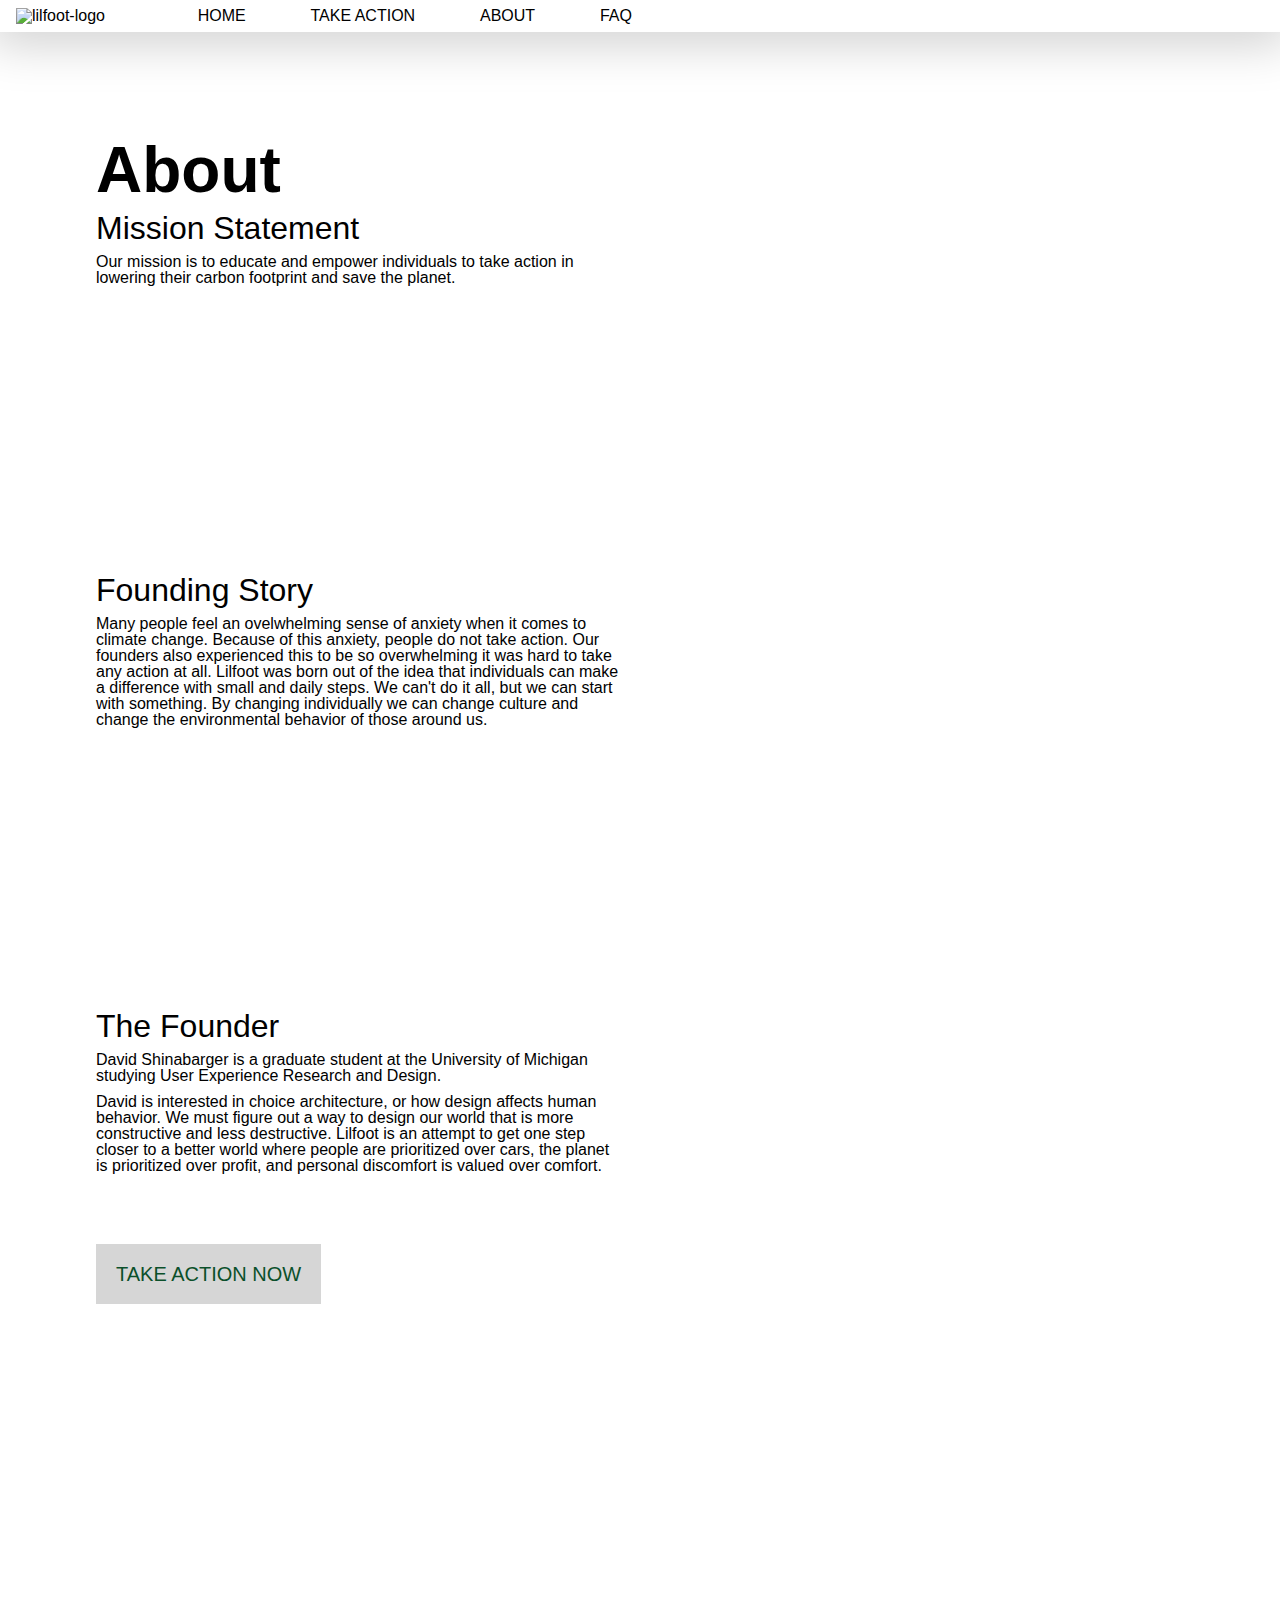
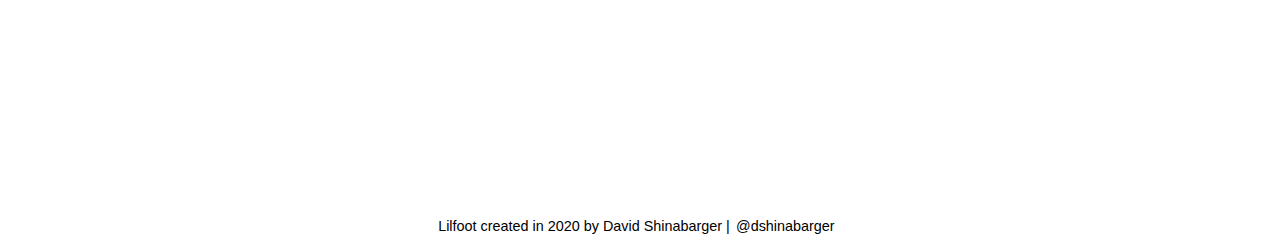
==== about.html @ d41a22e3 "Update about.html" ====
<!DOCTYPE html>
<html lang="en" dir="ltr">
    <head>
        <meta charset="utf-8">
        <link rel="stylesheet" type="text/css" href="css/html5reset.css">
        <link rel="stylesheet" type="text/css" href="css/style.css">
        <title>About</title>
    </head>
    <body>
        <header class="header-shadow">

            <nav>
                <img id='lilfootlogo' src="img/lilfootlogo.png" alt="lilfoot-logo">
                <a href="index.html">HOME</a>
                <a href="takeaction.html">TAKE ACTION</a>
                <a href="about.html">ABOUT</a>
                <a href="index.html">FAQ</a>
            </nav>

        </header>

        <div class="container">
            <div class="textsection">
                <h1>About</h1>
                <h2>Mission Statement</h2>
                <h3>Our mission is to educate and empower individuals to take action in lowering their carbon footprint and save the planet.</h3>
            </div>
            <div class="textsection">
                <h2>Founding Story</h2>
                <h3>Many people feel an ovelwhelming sense of anxiety when it comes to climate change. Because of this anxiety, people do not take action. Our founders also experienced this to be so overwhelming it was hard to take any action at all. Lilfoot was
                    born out of the idea that individuals can make a difference with small and daily steps. We can't do it all, but we can start with something. By changing individually we can change culture and change the environmental behavior of those around us.
                </h3>
            </div>
            <div class="textsection">
                <h2>The Founder</h2>
                <h3>David Shinabarger is a graduate student at the University of Michigan studying User Experience Research and Design.
                </h3>
                <h3>David is interested in choice architecture, or how design affects human behavior. We must figure out a way to design our world that is more constructive and less destructive. Lilfoot is an attempt to get one step closer to a better world where
                    people are prioritized over cars, the planet is prioritized over profit, and personal discomfort is valued over comfort.
                </h3>
                <a href="takeaction.html" class="buttons">TAKE ACTION NOW</a>
            </div>

        </div>

        <footer>
            <p>Lilfoot created in 2020 by David Shinabarger |
                <a id="footertwitterthing" href="https://twitter.com/dshinabarger">@dshinabarger</a>
            </p>
        </footer>

    </body>
</html>
---- css/style.css ----
body {
    font-family: 'Muli', sans-serif;
}

header {
    width: auto;
    overflow: auto;
    margin-top: 0;
    margin-bottom: 0;
    padding-top: 2em;
    padding-bottom: 2em;
    vertical-align: middle;
}

nav {
    display: flex;
    flex-direction: column;
    justify-content: space-between;
    align-items: center;
    flex-wrap: wrap;
    justify-content: space-between;
}

#mainheaderol {
    text-align: center;
}

h1, h2, h3 {
    margin-top: 10px;
    margin-bottom: 10px;
}

h1 {
    font-size: 400%;
    font-weight: 900;
}

h2, #welcometo {
    font-size: 200%;
    font-weight: 500;
}

h3, #homepageinfo {
    font-size: 100%;
    font-weight: 100;
}

a {
    text-decoration: none;
    color: black;
    padding: .5em;
}

a:hover {
    color: blue;
}

div {}

#lilfootlogo {
    height: 20%;
    width: 20%;
    vertical-align: middle;
}

#pollutedcity {
    background-image: url("../img/massimiliano-morosinotto--6hvB84fyYA-unsplash.jpg");
    background-size: cover;
    background-position: center;
    background-blend-mode: lighten;
}

#result {
    background-image: url("../img/alec-cooks-AWmFldiADCo-unsplash.jpg");
    background-size: cover;
    background-position: center;
    background-blend-mode: lighten;
}

#footertwitterthing {
    margin-left: -5px;
}

.horizontalsection {
    height: 30em;
    width: inherit;
    margin: 0;
}

.header-shadow {
    box-shadow: 0px 0px 50px 10px #ccc;
}

.shadow {
    box-shadow: 0px 0px 5px 5px #ccc;
}

.textsection {
    margin-top: 5em;
    margin-left: 2em;
    margin-right: 2em;
    padding: 1em;
    background: white;
    font: black;
}

.container {
    display: grid;
    grid-template-rows: repeat(4, 1fr);
}

.buttons {
    transition-duration: 0.3s;
    text-align: center;
    display: inline-block;
    weight: 500;
    padding: 1em;
    margin-top: 3em;
    margin-bottom: 1em;
    font-size: 125%;
    background-color: #D6D6D6;
    color: #0B502A;
}

.buttons:hover {
    background-color: #0B502A;
    color: white;
}

footer {
    font-size: 90%;
    bottom: 0;
    display: grid;
    text-align: center;
    margin-top: 3em;
}

.takeactiongrid {
    display: flex;
    flex-wrap: wrap;
    margin-top: -60em;
    margin-left: 2%;
    align-items: center;
    align-content: center;
    align-self: center;
    color: white;
}

.griditem {
    width: 100%;
    position: relative;
    flex-wrap: wrap;
    background-color: #083A1F;
    font-size: 100%;
    margin-top: .5em;
    margin-left: .5em;
    padding: 1em;
    height: 15em;
    display: grid;
    grid-template-rows: 1fr 1fr 1fr;
}

.icon {
    bottom: 0;
    height: 7em;
}


/*BEGIN TABLET VIEW
**************
**************
************** */

@media (min-width: 700px) and (max-width: 1024px) {
    nav {
        display: flex;
        flex-direction: row;
        justify-content: space-between;
        align-items: center;
        flex-wrap: wrap;
        margin-left: 1em;
        margin-right: 12em;
        justify-content: space-between;
        padding-right: 5em;
    }
    header {
        width: auto;
        overflow: auto;
        margin-top: 0;
        margin-bottom: 0;
        padding: 0;
        vertical-align: middle;
    }
    .textsection {
        margin-top: 5em;
        margin-left: 5em;
        margin-right: 25em;
        padding-top: 1em;
        padding-bottom: 1em;
    }
    .takeactiongrid {
        display: flex;
        flex-wrap: wrap;
        margin-top: -15em;
        margin-left: 2%;
        align-items: center;
        align-content: center;
        align-self: center;
        color: white;
    }
    .griditem {
        width: 28%;
        position: relative;
        flex-wrap: wrap;
        background-color: #083A1F;
        font-size: 100%;
        margin-top: .5em;
        margin-left: .5em;
        padding: 1em;
        height: 15em;
        display: grid;
        grid-template-rows: 1fr 1fr 1fr;
    }
}


/*BEGIN DESKTOP VIEW
**************
**************
************** */

@media (min-width: 1024px) {
    nav {
        display: flex;
        flex-direction: row;
        justify-content: space-between;
        align-items: center;
        flex-wrap: wrap;
        justify-content: space-between;
        padding-right: 10em;
        margin-right: 30em;
        margin-left: 1em;
    }
    header {
        width: auto;
        overflow: auto;
        margin-top: 0;
        margin-bottom: 0;
        padding: 0;
        vertical-align: middle;
    }
    .textsection {
        margin-left: 5em;
        margin-right: 40em;
        padding-top: 1em;
        padding-bottom: 1em;
    }
    .takeactiongrid {
        display: flex;
        flex-wrap: wrap;
        margin-top: -20em;
        margin-left: 2%;
        align-items: center;
        align-content: center;
        align-self: center;
        color: white;
    }
    .griditem {
        width: 29%;
        position: relative;
        flex-wrap: wrap;
        background-color: #083A1F;
        font-size: 100%;
        margin-top: .5em;
        margin-left: .5em;
        padding: 1em;
        height: 15em;
    }
}
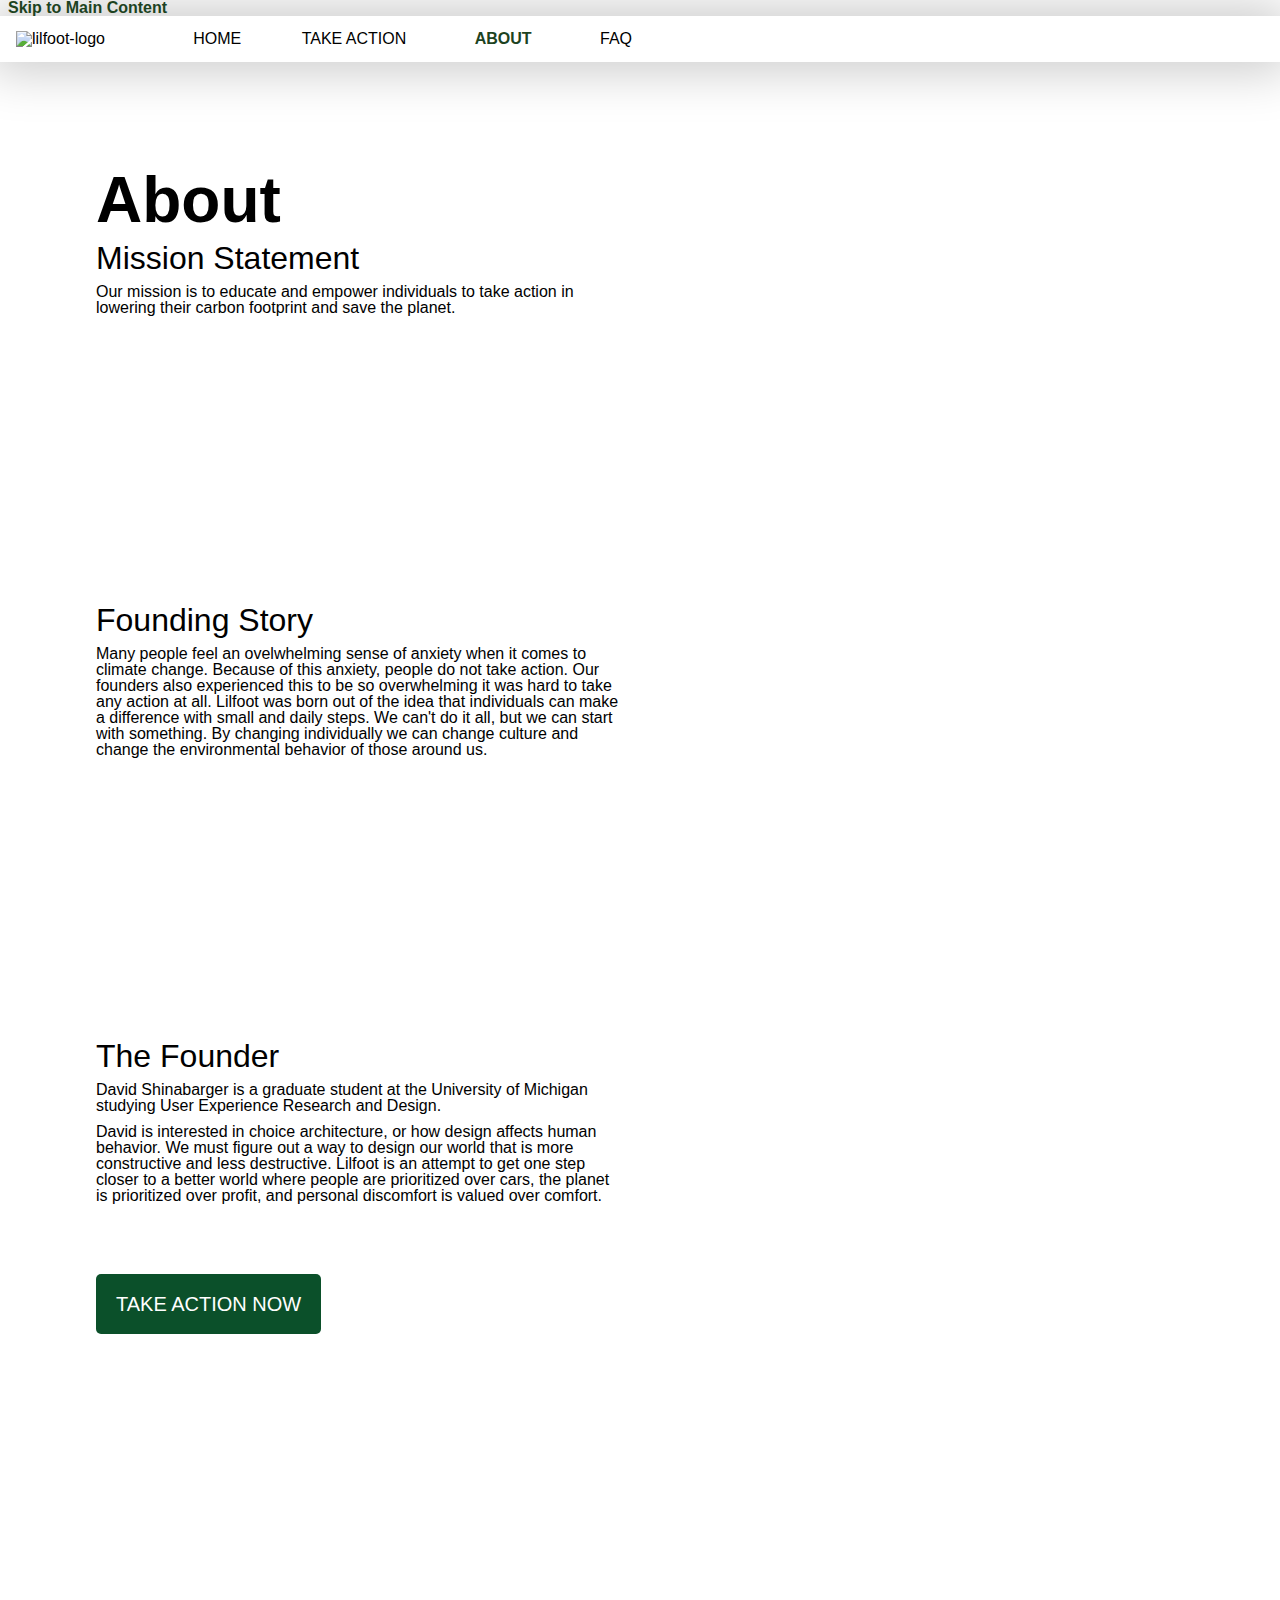
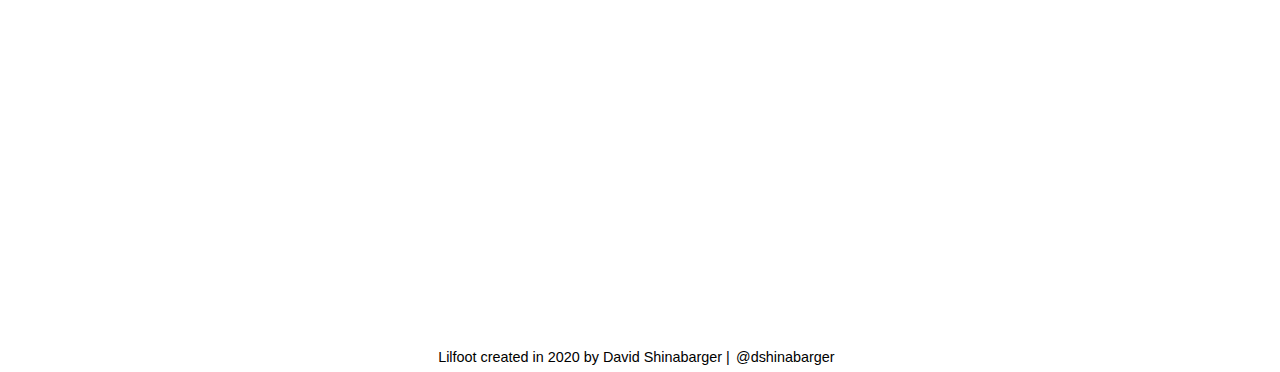
==== commit 6f6617b2: "Update about.html" ====
--- a/about.html
+++ b/about.html
@@ -7,46 +7,61 @@
         <title>About</title>
     </head>
     <body>
+
+        <a class="skip" href="#skip">Skip to Main Content</a>
+
         <header class="header-shadow">
 
             <nav>
                 <img id='lilfootlogo' src="img/lilfootlogo.png" alt="lilfoot-logo">
                 <a href="index.html">HOME</a>
                 <a href="takeaction.html">TAKE ACTION</a>
-                <a href="about.html">ABOUT</a>
+                <div class="dropdown">
+                    <button id="active" class="dropbtn">ABOUT
+                        <i class="fa fa-caret-down"></i>
+                    </button>
+                    <div class="dropdown-content">
+                        <a href="about.html">ABOUT</a>
+                        <a href="FAQ.html">CONTACT</a>
+                    </div>
+                </div>
+
                 <a href="index.html">FAQ</a>
             </nav>
 
         </header>
 
-        <div class="container">
-            <div class="textsection">
-                <h1>About</h1>
-                <h2>Mission Statement</h2>
-                <h3>Our mission is to educate and empower individuals to take action in lowering their carbon footprint and save the planet.</h3>
-            </div>
-            <div class="textsection">
-                <h2>Founding Story</h2>
-                <h3>Many people feel an ovelwhelming sense of anxiety when it comes to climate change. Because of this anxiety, people do not take action. Our founders also experienced this to be so overwhelming it was hard to take any action at all. Lilfoot was
-                    born out of the idea that individuals can make a difference with small and daily steps. We can't do it all, but we can start with something. By changing individually we can change culture and change the environmental behavior of those around us.
-                </h3>
-            </div>
-            <div class="textsection">
-                <h2>The Founder</h2>
-                <h3>David Shinabarger is a graduate student at the University of Michigan studying User Experience Research and Design.
-                </h3>
-                <h3>David is interested in choice architecture, or how design affects human behavior. We must figure out a way to design our world that is more constructive and less destructive. Lilfoot is an attempt to get one step closer to a better world where
-                    people are prioritized over cars, the planet is prioritized over profit, and personal discomfort is valued over comfort.
-                </h3>
-                <a href="takeaction.html" class="buttons">TAKE ACTION NOW</a>
+        <main class=" " id="skip">
+
+            <div class="container">
+                <div class="textsection">
+                    <h1>About</h1>
+                    <h2>Mission Statement</h2>
+                    <h3>Our mission is to educate and empower individuals to take action in lowering their carbon footprint and save the planet.</h3>
+                </div>
+                <div class="textsection">
+                    <h2>Founding Story</h2>
+                    <h3>Many people feel an ovelwhelming sense of anxiety when it comes to climate change. Because of this anxiety, people do not take action. Our founders also experienced this to be so overwhelming it was hard to take any action at all. Lilfoot was
+                        born out of the idea that individuals can make a difference with small and daily steps. We can't do it all, but we can start with something. By changing individually we can change culture and change the environmental behavior of those around us.
+                    </h3>
+                </div>
+                <div class="textsection">
+                    <h2>The Founder</h2>
+                    <h3>David Shinabarger is a graduate student at the University of Michigan studying User Experience Research and Design.
+                    </h3>
+                    <h3>David is interested in choice architecture, or how design affects human behavior. We must figure out a way to design our world that is more constructive and less destructive. Lilfoot is an attempt to get one step closer to a better world where
+                        people are prioritized over cars, the planet is prioritized over profit, and personal discomfort is valued over comfort.
+                    </h3>
+                    <a href="takeaction.html" class="buttons">TAKE ACTION NOW</a>
+                </div>
+
             </div>
 
-        </div>
-
-        <footer>
-            <p>Lilfoot created in 2020 by David Shinabarger |
-                <a id="footertwitterthing" href="https://twitter.com/dshinabarger">@dshinabarger</a>
-            </p>
+            <footer>
+                <p>Lilfoot created in 2020 by David Shinabarger |
+                    <a id="footertwitterthing" href="https://twitter.com/dshinabarger">@dshinabarger</a>
+                </p>
+            </main>
         </footer>
 
     </body>
--- a/css/style.css
+++ b/css/style.css
@@ -19,6 +19,54 @@
     align-items: center;
     flex-wrap: wrap;
     justify-content: space-between;
+    overflow: hidden;
+}
+
+.dropdown {
+  float: left;
+  overflow: hidden;
+}
+
+.dropdown .dropbtn {
+  font-size: 16px;
+  border: none;
+  outline: none;
+  color: black;
+  padding: 14px 16px;
+  background-color: inherit;
+  font-family: inherit;
+  margin: 0;
+}
+
+.navbar a:hover, .dropdown:hover .dropbtn {
+  background-color: #083A1F;
+  color: white;
+}
+
+.dropdown-content {
+  display: none;
+  position: absolute;
+  background-color: #f9f9f9;
+  min-width: 160px;
+  box-shadow: 0px 8px 16px 0px rgba(0,0,0,0.2);
+  z-index: 1;
+}
+
+.dropdown-content a {
+  float: none;
+  color: black;
+  padding: 12px 16px;
+  text-decoration: none;
+  display: block;
+  text-align: left;
+}
+
+.dropdown-content a:hover {
+  background-color: #ddd;
+}
+
+.dropdown:hover .dropdown-content {
+  display: block;
 }
 
 #mainheaderol {
@@ -43,6 +91,11 @@
 h3, #homepageinfo {
     font-size: 100%;
     font-weight: 100;
+}
+
+h4 {
+  font-weight: 100;
+  font-size: 80%;
 }
 
 a {
@@ -52,7 +105,8 @@
 }
 
 a:hover {
-    color: blue;
+    color: #1D431F;
+    font-weight: 800;
 }
 
 div {}
@@ -118,21 +172,27 @@
     margin-top: 3em;
     margin-bottom: 1em;
     font-size: 125%;
-    background-color: #D6D6D6;
-    color: #0B502A;
-}
-
-.buttons:hover {
     background-color: #0B502A;
     color: white;
-}
+    border-radius: 5px;
+    border: 0px;
+}
+
+.buttons:hover {
+    background-color: #D4FFDB;
+    color: #0B502A;
+    border: 5px solid #0B502A;
+        font-weight: 800;
+}
+
+
 
 footer {
     font-size: 90%;
     bottom: 0;
     display: grid;
     text-align: center;
-    margin-top: 3em;
+    margin-top: 10em;
 }
 
 .takeactiongrid {
@@ -158,11 +218,85 @@
     height: 15em;
     display: grid;
     grid-template-rows: 1fr 1fr 1fr;
+    transition-duration: .5s;
+}
+
+.griditem:hover {
+    opacity: .9;
 }
 
 .icon {
     bottom: 0;
     height: 7em;
+}
+
+.greenleafpicture {
+    width: 100%;
+    height: 100%;
+    object-fit: cover;
+}
+
+.formsection {}
+
+.form {
+    align-content: center;
+    text-align: left;
+    white-space: pre-line;
+    width: 100%;
+    margin-top: -40em;
+    background: white;
+}
+
+label {
+    text-align: left;
+    background-color: white;
+    width: 75%;
+}
+
+.input {
+    width: 75%;
+    height: 5em;
+}
+
+.FAQs {
+  margin-top: 5em;
+}
+
+.faqbutton {
+  border: 0;
+  transition-duration: 0.3s;
+  text-align: center;
+  display: inline-block;
+  weight: 500;
+  padding: 1em;
+  margin-top: 3em;
+  margin-bottom: 1em;
+  background-color: #0B502A;
+  color: white;
+  border-radius: 5px;
+  border: 0px;
+}
+
+.faqbutton:hover {
+  background-color: #11763D;
+  color: white;
+        font-weight: 800;
+}
+
+
+.faq-dropdown-content {
+  display: none;
+  position: absolute;
+  background-color: #f9f9f9;
+  min-width: 160px;
+  box-shadow: 0px 8px 16px 0px rgba(0,0,0,0.2);
+  z-index: 1;
+}
+
+#active {
+  color: #1D431F;
+  background-color: white;
+  font-weight: 800;
 }
 
 
@@ -201,7 +335,7 @@
     .takeactiongrid {
         display: flex;
         flex-wrap: wrap;
-        margin-top: -15em;
+        margin-top: 0;
         margin-left: 2%;
         align-items: center;
         align-content: center;
@@ -221,6 +355,12 @@
         display: grid;
         grid-template-rows: 1fr 1fr 1fr;
     }
+    .formsection {
+        display: grid;
+        grid-template-columns: 1fr 1fr;
+        grid-gap: 1em;
+        margin-top: 5em;
+    }
 }
 
 
@@ -258,7 +398,7 @@
     .takeactiongrid {
         display: flex;
         flex-wrap: wrap;
-        margin-top: -20em;
+        margin-top: 0;
         margin-left: 2%;
         align-items: center;
         align-content: center;
@@ -276,4 +416,18 @@
         padding: 1em;
         height: 15em;
     }
-}
+    .form {
+        align-content: center;
+        text-align: left;
+        white-space: pre-line;
+        width: 100%;
+        margin-top: 0;
+        background: white;
+    }
+    .formsection {
+        display: grid;
+        grid-template-columns: 1fr 1fr;
+        grid-gap: 1em;
+        margin-top: 5em;
+    }
+}
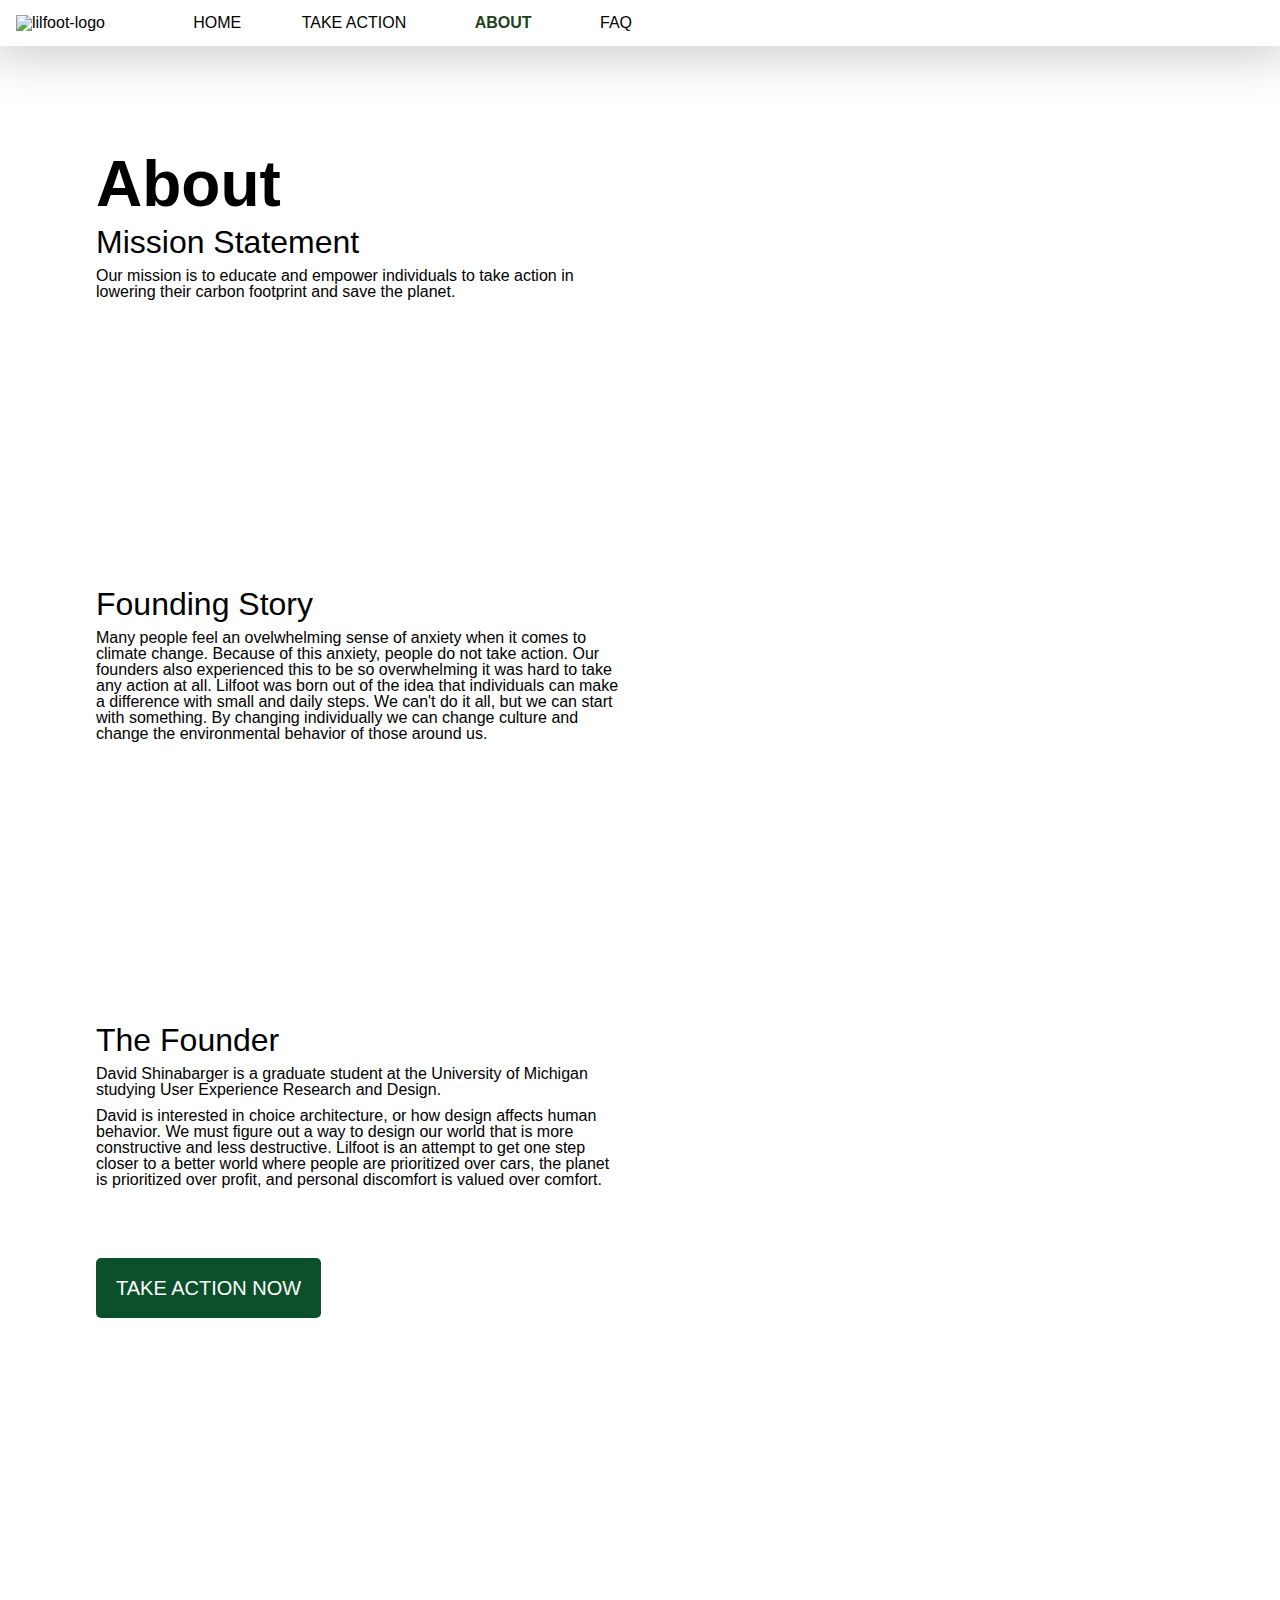
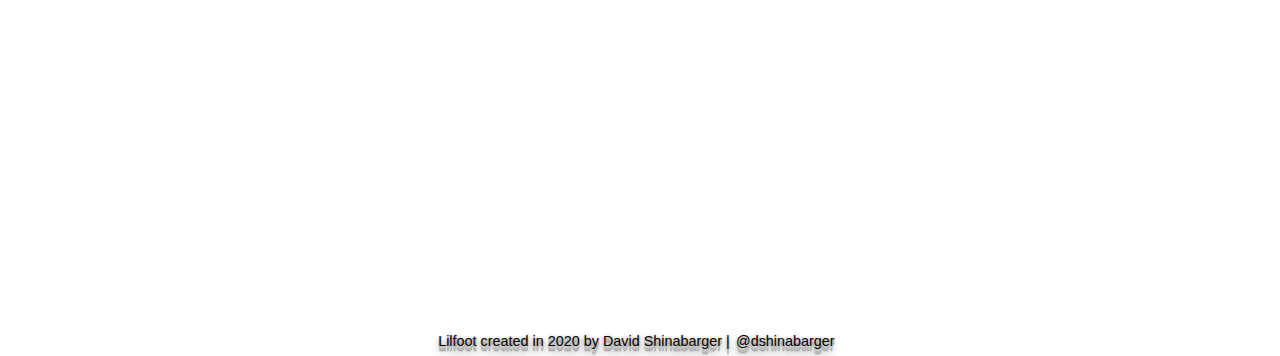
==== commit e70495ca: "Update about.html" ====
--- a/about.html
+++ b/about.html
@@ -26,7 +26,7 @@
                     </div>
                 </div>
 
-                <a href="index.html">FAQ</a>
+                <a href="faq.html">FAQ</a>
             </nav>
 
         </header>
--- a/css/style.css
+++ b/css/style.css
@@ -1,5 +1,22 @@
 body {
     font-family: 'Muli', sans-serif;
+}
+
+a.skip {
+    background: white;
+    left: 0;
+    padding: 6px;
+    position: absolute;
+    top: -40px;
+    -webkit-transition: top 1s ease-out;
+    transition: top 1s ease-out;
+    z-index: 1;
+}
+
+a.skip:focus {
+    top: 20px;
+    color: black;
+    text-decoration-style: solid;
 }
 
 header {
@@ -81,19 +98,24 @@
 h1 {
     font-size: 400%;
     font-weight: 900;
-}
-
-h2, #welcometo {
+
+}
+
+#contacttitle {
+
+}
+
+h2, #welcometo, #formatlikeh2 {
     font-size: 200%;
     font-weight: 500;
 }
 
-h3, #homepageinfo {
+h3, #homepageinfo, #formatlikeh3 {
     font-size: 100%;
     font-weight: 100;
 }
 
-h4 {
+h4, #formatlikeh4 {
   font-weight: 100;
   font-size: 80%;
 }
@@ -193,6 +215,19 @@
     display: grid;
     text-align: center;
     margin-top: 10em;
+    text-shadow:
+      0 1px 0 #ccc,
+      0 2px 0 #c9c9c9,
+      0 3px 0 #bbb,
+      0 4px 0 #b9b9b9,
+      0 5px 0 #aaa,
+      0 6px 1px rgba(0,0,0,.1),
+      0 0 5px rgba(0,0,0,.1),
+      0 1px 3px rgba(0,0,0,.3),
+      0 3px 5px rgba(0,0,0,.2),
+      0 5px 10px rgba(0,0,0,.25),
+      0 10px 10px rgba(0,0,0,.2),
+      0 20px 20px rgba(0,0,0,.15);
 }
 
 .takeactiongrid {
@@ -431,3 +466,15 @@
         margin-top: 5em;
     }
 }
+
+@media screen and (prefers-reduced-motion: reduce) {
+  .buttons {
+      transition-duration: 0;
+    }
+ }
+
+@media screen and (prefers-reduced-motion) {
+  .buttons {
+      transition-duration: 0;
+    }
+ }
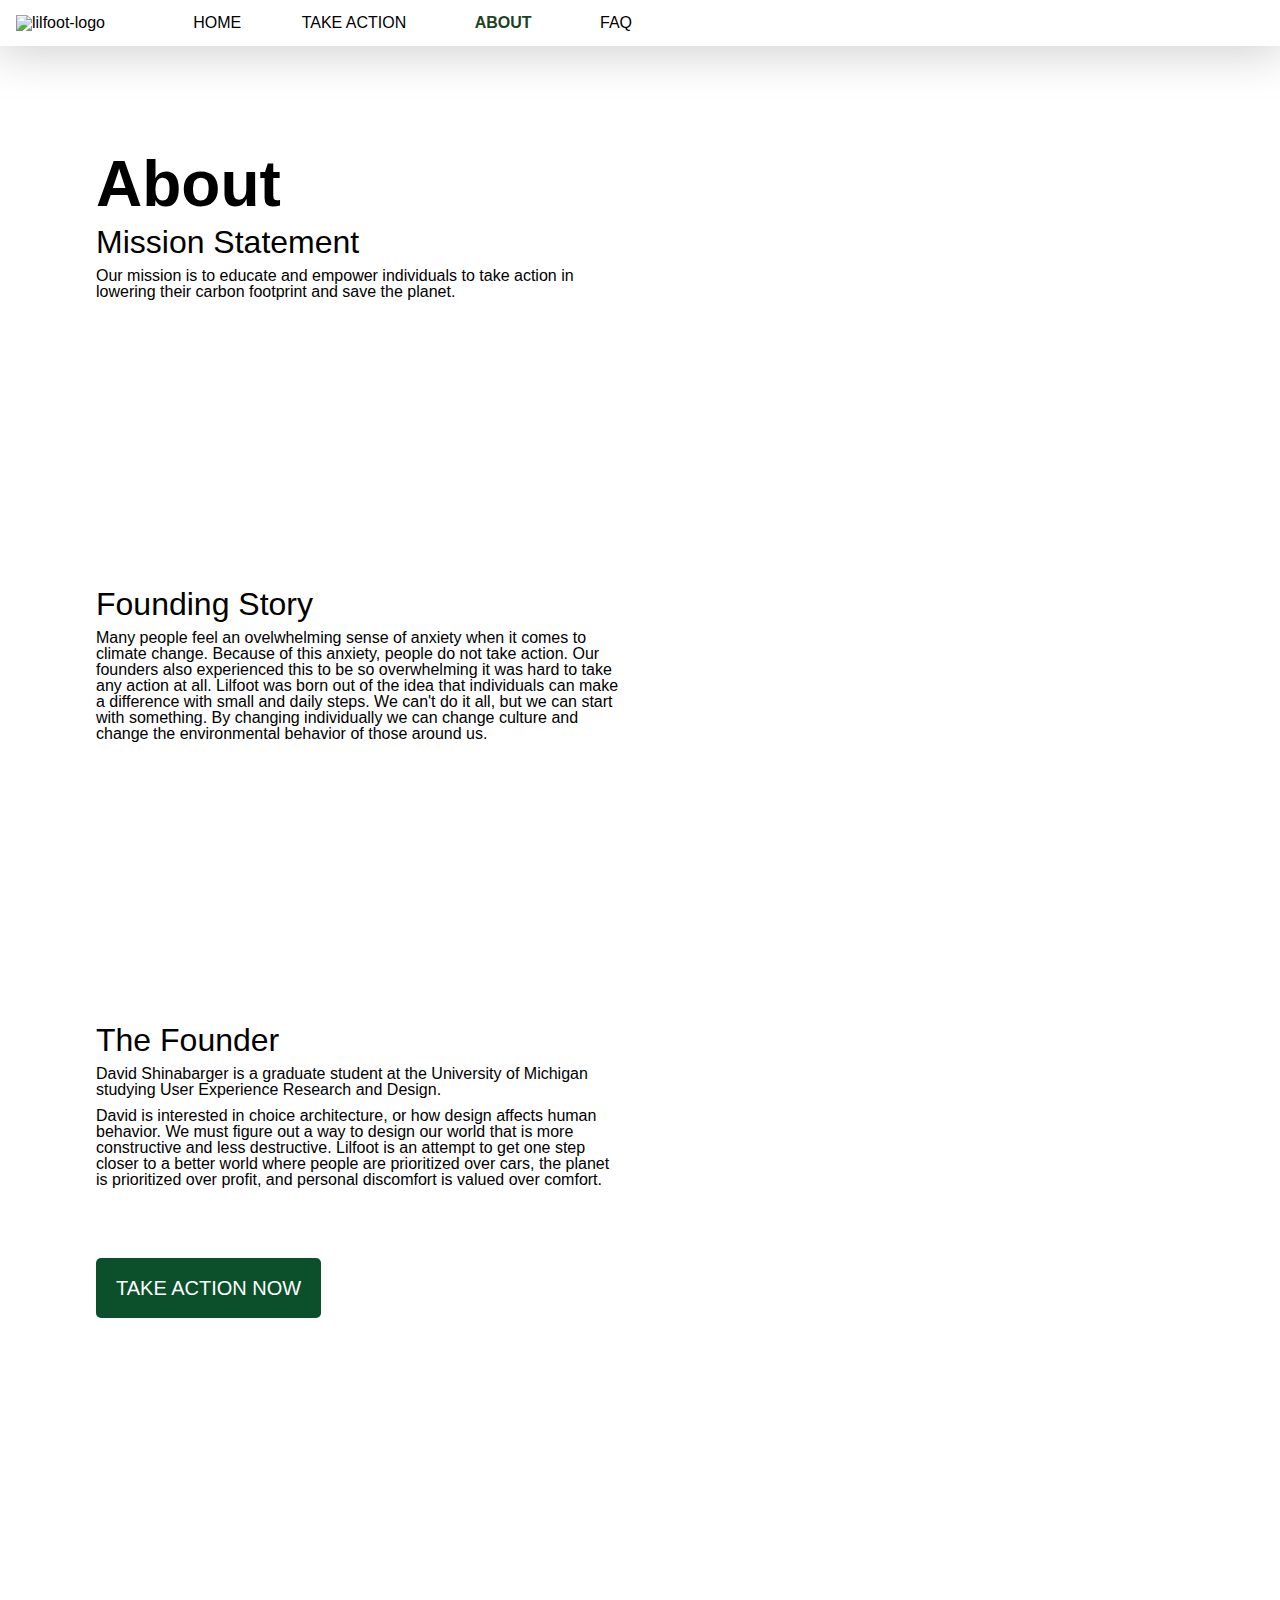
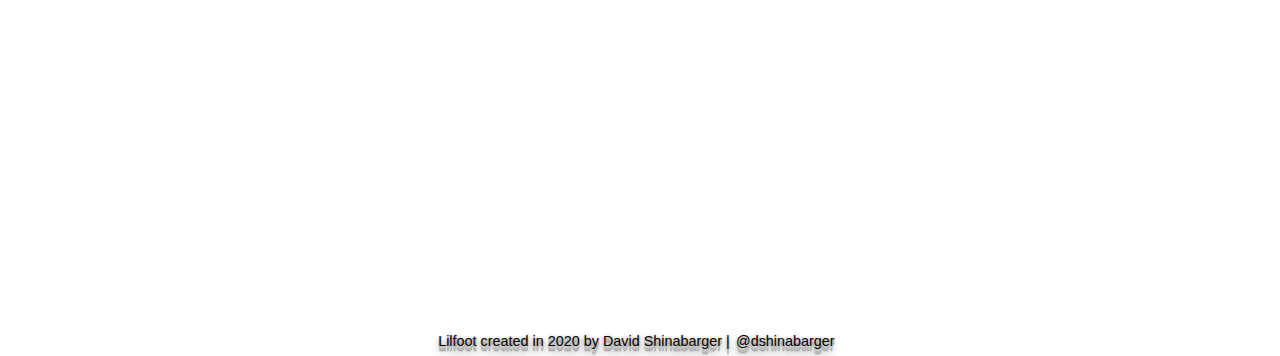
==== commit 037863c2: "add Google Analytics" ====
--- a/about.html
+++ b/about.html
@@ -1,6 +1,16 @@
 <!DOCTYPE html>
 <html lang="en" dir="ltr">
     <head>
+      <!-- Global site tag (gtag.js) - Google Analytics -->
+<script async src="https://www.googletagmanager.com/gtag/js?id=UA-101513232-2"></script>
+<script>
+  window.dataLayer = window.dataLayer || [];
+  function gtag(){dataLayer.push(arguments);}
+  gtag('js', new Date());
+
+  gtag('config', 'UA-101513232-2');
+</script>
+
         <meta charset="utf-8">
         <link rel="stylesheet" type="text/css" href="css/html5reset.css">
         <link rel="stylesheet" type="text/css" href="css/style.css">
@@ -22,7 +32,7 @@
                     </button>
                     <div class="dropdown-content">
                         <a href="about.html">ABOUT</a>
-                        <a href="FAQ.html">CONTACT</a>
+                        <a href="contact.html">CONTACT</a>
                     </div>
                 </div>
 
--- a/css/style.css
+++ b/css/style.css
@@ -105,17 +105,17 @@
 
 }
 
-h2, #welcometo, #formatlikeh2 {
+h2, #welcometo, .formatlikeh2 {
     font-size: 200%;
     font-weight: 500;
 }
 
-h3, #homepageinfo, #formatlikeh3 {
+h3, #homepageinfo, .formatlikeh3 {
     font-size: 100%;
     font-weight: 100;
 }
 
-h4, #formatlikeh4 {
+h4, .formatlikeh4 {
   font-weight: 100;
   font-size: 80%;
 }
@@ -128,7 +128,6 @@
 
 a:hover {
     color: #1D431F;
-    font-weight: 800;
 }
 
 div {}
@@ -164,7 +163,7 @@
 }
 
 .header-shadow {
-    box-shadow: 0px 0px 50px 10px #ccc;
+    box-shadow: 0px 0px 50px 5px #ccc;
 }
 
 .shadow {
@@ -203,8 +202,6 @@
 .buttons:hover {
     background-color: #D4FFDB;
     color: #0B502A;
-    border: 5px solid #0B502A;
-        font-weight: 800;
 }
 
 
@@ -251,8 +248,6 @@
     margin-left: .5em;
     padding: 1em;
     height: 15em;
-    display: grid;
-    grid-template-rows: 1fr 1fr 1fr;
     transition-duration: .5s;
 }
 
@@ -309,7 +304,6 @@
   background-color: #0B502A;
   color: white;
   border-radius: 5px;
-  border: 0px;
 }
 
 .faqbutton:hover {
@@ -377,6 +371,7 @@
         align-self: center;
         color: white;
     }
+
     .griditem {
         width: 28%;
         position: relative;
